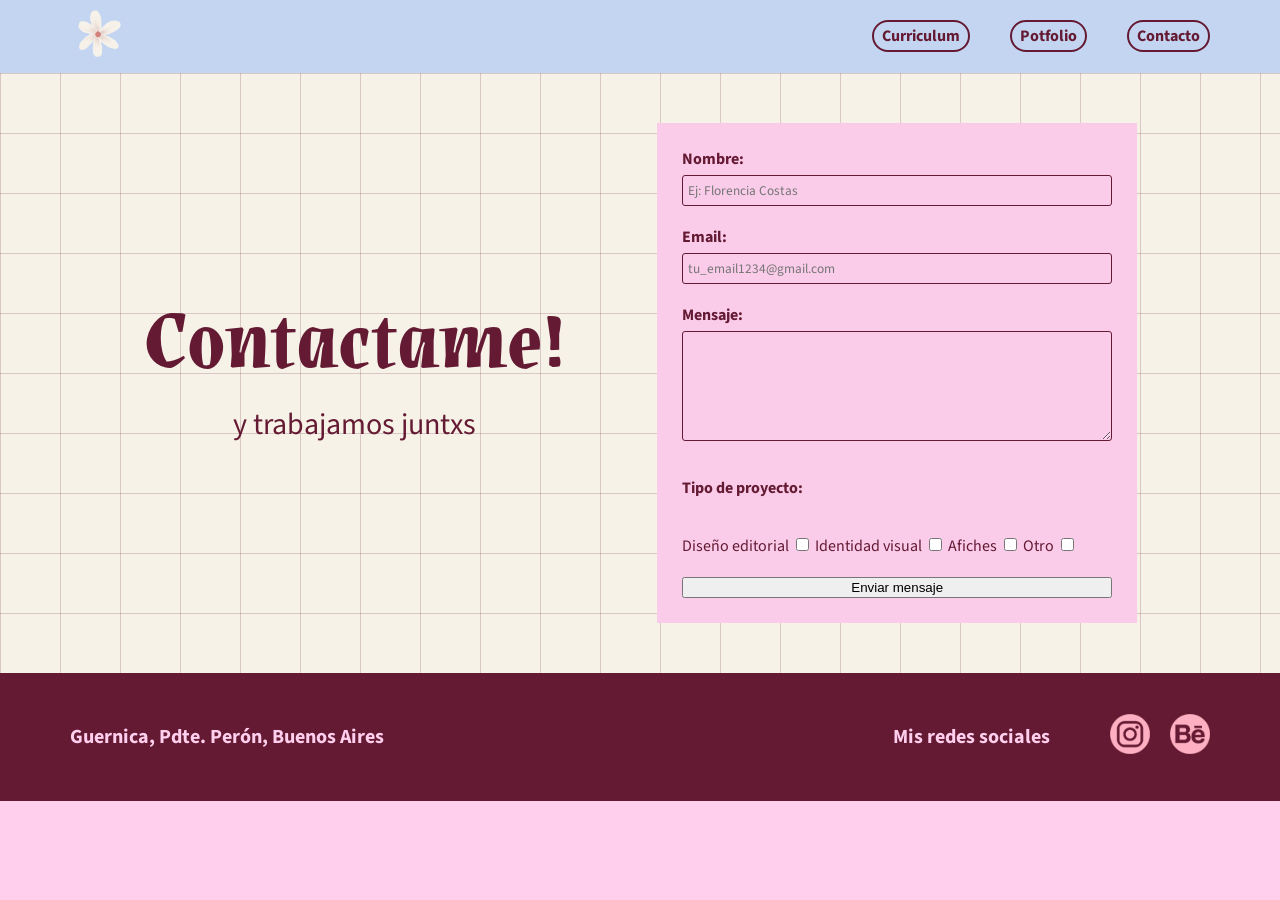
==== contacto.html @ 0b3b7bdd "Actualizacion y nuevos archivos html" ====
<!DOCTYPE html>
<html lang="es">

<head>
    <meta charset="utf-8" />
    <title>Florencia Costas</title>
    <link href="estilos.css" rel="stylesheet" type="text/css">
    <link rel="icon" href="img/icon.png" type="image/png">
    <style>
        @import url('https://fonts.googleapis.com/css2?family=Source+Sans+3:ital,wght@0,200..900;1,200..900&display=swap');
    </style>
</head>

<body>
    <header>
        <a href="index.html">
        <img src="img/flor-blanca.gif" alt="Volver al inicio" width="60">
        </a>
        <nav class="navegador">
            <a href="curriculum.html"> Curriculum</a>
            <a href="portfolio.html"> Potfolio</a>
            <a href="contacto.html"> Contacto</a>
        </nav>
    </header>

    <main>
        <section class="contactame">
            <div class="titulo-contacto">
                <h1>Contactame!</h1>
                <h2>y trabajamos juntxs</h2>
            </div>

            <form class="formulario" method="post" action="" target="_blank" enctype="text/plain">
                <div class="campo">
                    <label for="nombre">Nombre:</label>
                    <input type="text" name="Nombre" id="Nombre" maxlength="25" placeholder="Ej: Florencia Costas"
                        required>
                </div>

                <div class="campo">
                    <label for="email">Email:</label>
                    <input type="email" name="Email" id="Email" placeholder="tu_email1234@gmail.com" required>
                </div>

                <div class="campo">
                    <label form="mensaje">Mensaje:</label>
                    <textarea id="Mensaje" name="Mensaje"></textarea>
                </div>

                <p class="titulo-proyecto">Tipo de proyecto:</p>
                <div class="opciones-proyecto">
                    <label>Diseño editorial <input type="checkbox" name="Proyecto" value="Editorial"></label>
                    <label>Identidad visual <input type="checkbox" name="Proyecto" value="Identidad-visual"></label>
                    <label>Afiches <input type="checkbox" name="Proyecto" value="Afiches"></label>
                    <label>Otro <input type="checkbox" name="Proyecto" value="Otro"></label>
                </div>
                <button type="submit" class="boton-enviar">
                    Enviar mensaje
                </button>
            </form>
        </section>
    </main>

    <footer>
        <p>Guernica, Pdte. Perón, Buenos Aires</p>
        <div class="redes">
            <p>Mis redes sociales</p>
            <ul class="redes">
                <li>
                    <a href="https://www.instagram.com/florrcostas/" target="_blank">
                        <img src="img/instagram.png" alt="instagram" width="40">
                    </a>
                </li>
                <li>
                    <a href="https://www.behance.net/florenciacostas" target="_blank">
                        <img src="img/behance.png" alt="Behance" width="40">
                    </a>
                </li>
            </ul>
        </div>
    </footer>
</body>
---- estilos.css ----
/*CSS DOCUMENT*/
@charset "UTF-8";

/*configuraciones generales*/
@font-face {
    font-family: "Sincopa";
    src: url(fonts/Sincopa\ Ella.otf) format(truetype);
    font-weight: 900;
    font-style: normal;
}

* {
    box-sizing: border-box;
}

body {
    font-family: "Source Sans 3", sans-serif;
    background-color: #ffcfed;
    margin: 0%;
}

/*CONFIGURANDO EL HEADER*/

header {
    display: flex;
    justify-content: space-between;
    align-items: center;
    width: 100%;
    flex-wrap: wrap;
    padding: 5px 70px;
    background-color: #C4D5F1;
}

.navegador {
    display: flex;
    gap: 40px;
}

.navegador a {
    text-decoration: none;
    border: 2.8px solid #641A33;
    border-radius: 100px;
    padding: 3px 8px;
    font-family: 'Source Sans 3', sans-serif;
    font-weight: bold;
    color: #641A33;
}

.navegador a:hover {
    background-color: #641A33;
    color: #C4D5F1;
}

/*ACA EMPIEZA EL MAIN*/

.texto-presentacion {
    display: flex;
    flex-direction: column;
    padding-top: 30px;
}

.presentacion {
    display: flex;
    align-items: center;
    justify-content: center;
    padding: 20px 30px;
    gap: 60px;


    /*Este es el fondo de la presentacion*/

    background-color: #ffcfed;
    background-image:
        linear-gradient(rgb(100, 26, 51, 0.20)1px, transparent 1px),
        linear-gradient(90deg, rgb(100, 26, 51, 0.20) 1px, transparent 1px);
    background-size: 60px 60px;
}

.texto-presentacion h1 {
    font-family: 'Sincopa', sans-serif;
    color: #641A33;
    font-size: 80px;
    margin: 0 0 10px 0;
}

.texto-presentacion h2 {
    font-family: "Source Sans 3", sans-serif;
    font-weight: normal;
    color: #641A33;
    font-size: 30px;
    margin: 0;
}

.mi-info h3 {
    font-family: 'Sincopa', sans-serif;
    color: #641A33;
    font-size: 25px;
    border-bottom: 1px solid #641A33;
}

.estampillas {
    display: flex;
    align-items: center;
    justify-content: space-evenly;
    gap: 20px;
    padding: 0 0px 100px;
}

.mi-info {
    padding: 30px 70px 0;
    background-color: #F6F2E7;
}

/*Configurando CURRICULUM*/

h1 {
    font-family: 'Sincopa', sans-serif;
    color: #641A33;
    font-size: 80px;
    text-align: center;
    text-decoration-thickness: 3px;
    text-underline-offset: 3px;
    margin-top: 150px;
}

h2 {
    font-family: 'Sincopa', sans-serif;
    color: #641A33;
    font-size: 30px;
    text-align: center;
}

.herramientas {
    display: flex;
    gap: 20px;
    list-style: none;
    justify-content: center;
}

.sobre-mi {
    padding-left: 180px;
    padding-right: 100px;
    display: flex;
    column-gap: 30px;
    justify-content: flex-start;
    align-items: center;
    margin-bottom: 100px;
    margin-top: 205px;
    padding-top: 60px;
    padding-bottom: 60px;
    background-color: #C4D5F1;
}

.soy {
    width: 300px;
}

.soy:last-child {
    width: 600px;
}

.soy p {
    font-size: 18px;
    font-family: 'Source Sans 3', sans-serif;
    font-weight: 500;
    color: #641A33;
}

.sobre-mi h3 {
    color: #641A33;
    border-bottom: 2px solid #641A33;
}

h1,
h2 {
    margin-bottom: 0;
    justify-content: center;
}

h3 {
    font-family: 'Sincopa', sans-serif;
    color: #641A33;
    font-size: 30px;
    margin-bottom: 50px;
    border-bottom: 2px solid #641A33;
}

h4 {
    margin-top: 0;
    margin-bottom: 15px;
    font-size: 20px;
    font-weight: bold;
    color: #641A33;
}

.formacion {
    margin: 30px 100px;
}

.experiencia {
    margin: 100px 100px;
}

.experiencia>h3 {
    text-align: left;
}

.exp-item {
    display: flex;
    gap: 80px;
    margin-bottom: 60px;
}

.exp-titulo {
    width: 35%;
}

.exp-descripcion {
    width: 65%;
}

.exp-descripcion ul {
    list-style: none;
    margin-top: 0;
}

.exp-descripcion li {
    margin-bottom: 12px;
    color: #641A33;
    font-size: 18px;
}

.exp-descripcion li::before {
    content: "✿";
    margin-right: 10px;
    color: #641A33;
}

.formacion p,
.experiencia p {
    font-size: 15px;
    color: #641A33;
}

.conocimientos {
    margin: 100px 100px;
}


/*Configurando PORTFOLIO*/


/*Configurando CONTACTO*/

.contactame {
    display: flex;
    justify-content: space-evenly;
    align-items: center;
    gap: 50px;
    padding: 0 8%;
    min-height: 600px;

    /*Este es el fondo de CONTACTO*/

    background-color: #F6F2E7;
    background-image: linear-gradient(rgb(100, 26, 51, 0.20)1px, transparent 1px),
        linear-gradient(90deg, rgb(100, 26, 51, 0.20) 1px, transparent 1px);
    background-size: 60px 60px;
}


.titulo-contacto {
    text-align: right;
}

.titulo-contacto h1 {
    font-family: 'Sincopa', sans-serif;
    font-size: 80px;
    color: #641A33;
    margin: 0 0 8px 0;
}

.titulo-contacto h2 {
    font-family: "Source Sans 3", sans-serif;
    font-weight: normal;
    font-size: 30px;
    color: #641A33;
    margin: 0;
}

/*Configurando FORMULARIO*/

.formulario {
    display: flex;
    flex-direction: column;
    gap: 20px;
    width: 480px;
    padding: 25px;
    background-color: #facce9;
}

.campo {
    display: flex;
    flex-direction: column;
    gap: 5px;
    font-family: "Source Sans 3", sans-serif;
    font-weight: bold;
}

.campo input,
.campo textarea {
    width: 100%;
    box-sizing: border-box;
    border: 1px solid #641A33;
    border-radius: 3px;
    background-color: transparent;
    padding: 5px;
    font-family: "Source Sans 3", sans-serif;
    color: #641A33;
}

.campo textarea {
    height: 110px;
    resize: vertical;
}

.formulario label,
.titulo-proyecto {
    color: #641A33;
}

.opciones-protecto {
    display: flex;
    flex-direction: row;
    flex-wrap: wrap;
    gap: 10px;
}

.titulo-proyecto {
    font-family: "Source Sans 3", sans-serif;
    font-weight: bold;
}


/*ACA EMPIEZA EL FOOTER*/
footer {
    display: flex;
    justify-content: space-between;
    align-items: center;
    background-color: #641A33;
    padding: 25px 70px;
}

footer p {
    font-size: 20px;
    font-weight: bold;
    color: #ffcfed;
    margin: 0;
}

.redes {
    display: flex;
    align-items: center;
    gap: 20px;
    list-style: none
}

.redes p {
    font-weight: bold;
    font-size: 20px;
    color: #ffcfed;
}
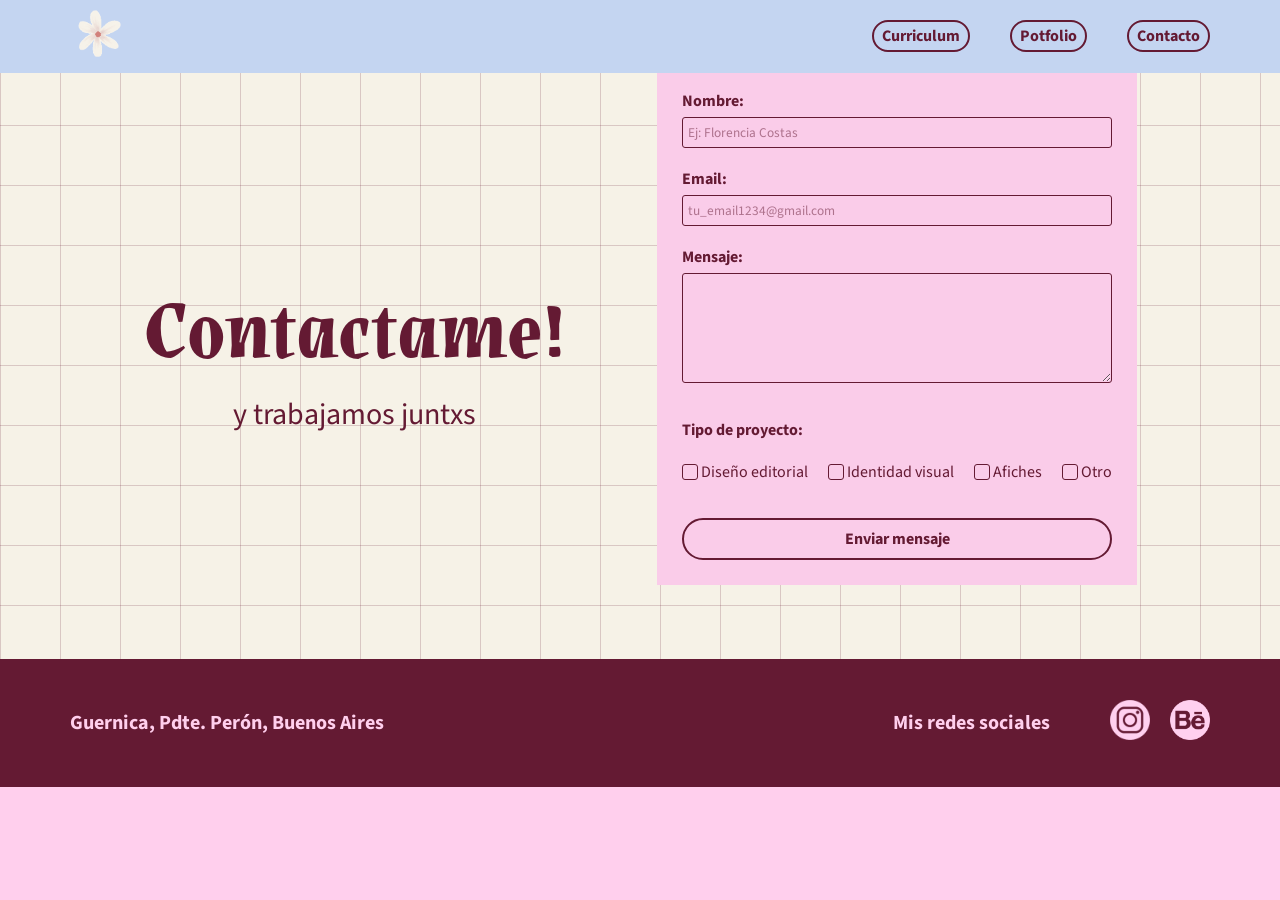
==== commit fdc97e81: "Entrega final TP3" ====
--- a/contacto.html
+++ b/contacto.html
@@ -49,10 +49,10 @@
 
                 <p class="titulo-proyecto">Tipo de proyecto:</p>
                 <div class="opciones-proyecto">
-                    <label>Diseño editorial <input type="checkbox" name="Proyecto" value="Editorial"></label>
-                    <label>Identidad visual <input type="checkbox" name="Proyecto" value="Identidad-visual"></label>
-                    <label>Afiches <input type="checkbox" name="Proyecto" value="Afiches"></label>
-                    <label>Otro <input type="checkbox" name="Proyecto" value="Otro"></label>
+                    <label><input type="checkbox" name="Proyecto" value="Editorial">Diseño editorial</label>
+                    <label><input type="checkbox" name="Proyecto" value="Identidad-visual">Identidad visual</label>
+                    <label><input type="checkbox" name="Proyecto" value="Afiches">Afiches</label>
+                    <label><input type="checkbox" name="Proyecto" value="Otro">Otro</label>
                 </div>
                 <button type="submit" class="boton-enviar">
                     Enviar mensaje
--- a/estilos.css
+++ b/estilos.css
@@ -19,9 +19,14 @@
     margin: 0%;
 }
 
-/*CONFIGURANDO EL HEADER*/
+/*Estilos para el HEADER*/
 
 header {
+    position: fixed;
+    top: 0;
+    left: 0;
+    width: 100%;
+    z-index: 1000;
     display: flex;
     justify-content: space-between;
     align-items: center;
@@ -51,7 +56,34 @@
     color: #C4D5F1;
 }
 
+/*HEADER Y NAV PARA CELULARES*/
+
+@media screen and (max-width: 500px) {
+    header {
+        padding: 10px 20px;
+        flex-direction: column;
+        gap: 15px;
+    }
+
+    .navegador {
+        flex-wrap: wrap;
+        justify-content: center;
+        gap: 10px;
+    }
+
+    .navegador a {
+        font-size: 12px;
+    }
+}
+
 /*ACA EMPIEZA EL MAIN*/
+
+main {
+    padding-top: 65px;
+}
+
+
+/*Estilos para el INDEX*/
 
 .texto-presentacion {
     display: flex;
@@ -78,7 +110,7 @@
 
 .texto-presentacion h1 {
     font-family: 'Sincopa', sans-serif;
-    color: #641A33;
+    color: #641a33;
     font-size: 80px;
     margin: 0 0 10px 0;
 }
@@ -100,10 +132,40 @@
 
 .estampillas {
     display: flex;
-    align-items: center;
+    align-items: flex-start;
     justify-content: space-evenly;
     gap: 20px;
-    padding: 0 0px 100px;
+    padding: 0 0 50px;
+}
+
+.estampilla {
+    display: flex;
+    flex-direction: column;
+    align-items: center;
+    flex: 0 1 150px;
+    min-width: 0;
+    text-align: center;
+}
+
+.estampilla img {
+    width: 100%;
+    height: 150px;
+    object-fit: contain;
+    display: block;
+}
+
+.descripcion {
+    font-family: 'Source Sans 3', sans-serif;
+    font-size: 14px;
+    color: #641A33;
+    margin-top: 12px;
+
+    opacity: 0;
+    transition: opacity 0.3s;
+}
+
+.estampilla:hover .descripcion {
+    opacity: 1;
 }
 
 .mi-info {
@@ -111,7 +173,59 @@
     background-color: #F6F2E7;
 }
 
-/*Configurando CURRICULUM*/
+.mi-portfolio h3 {
+    font-family: 'Sincopa', sans-serif;
+    color: #641A33;
+    font-size: 25px;
+    border-bottom: 1px solid #641A33;
+}
+
+.mi-portfolio {
+    padding: 30px 70px 30px;
+    background-color: #C4D5F1
+}
+
+.tarjeta-portfolio {
+    display: block;
+    position: relative;
+    width: 100%;
+    max-width: 900px;
+    margin: 30px auto;
+    overflow: hidden;
+    text-decoration: none;
+}
+
+.tarjeta-portfolio img {
+    display: block;
+    width: 100%;
+    height: auto;
+}
+
+.capa-portfolio {
+    position: absolute;
+    inset: 0;
+    background-color: rgb(101, 26, 51, 0.5);
+    display: flex;
+    align-items: flex-end;
+    justify-content: flex-end;
+    padding: 25px;
+    box-sizing: border-box;
+    opacity: 0;
+    transition: opacity 0.3s ease;
+}
+
+.capa-portfolio h4 {
+    font-family: 'Sincopa', sans-serif;
+    font-size: 40px;
+    color: #F6F2E7;
+    margin: 0;
+}
+
+.tarjeta-portfolio:hover .capa-portfolio {
+    opacity: 1;
+}
+
+/*Estilos para CURRICULUM del TP1*/
 
 h1 {
     font-family: 'Sincopa', sans-serif;
@@ -138,24 +252,16 @@
 }
 
 .sobre-mi {
-    padding-left: 180px;
-    padding-right: 100px;
-    display: flex;
-    column-gap: 30px;
-    justify-content: flex-start;
-    align-items: center;
+    display: flex;
+    justify-content: center;
+    align-items: center;
+    gap: 50px;
+    padding: 60px 100px;
     margin-bottom: 100px;
-    margin-top: 205px;
-    padding-top: 60px;
-    padding-bottom: 60px;
-    background-color: #C4D5F1;
+    background-color: #F6F2E7;
 }
 
 .soy {
-    width: 300px;
-}
-
-.soy:last-child {
     width: 600px;
 }
 
@@ -168,21 +274,47 @@
 
 .sobre-mi h3 {
     color: #641A33;
-    border-bottom: 2px solid #641A33;
+    border-bottom: 1px solid #641A33;
+}
+
+.titulo-cv {
+    padding: 100px;
+    min-height: 550px;
+    box-sizing: border-box;
+    display: flex;
+    flex-direction: column;
+    justify-content: center;
+    align-items: center;
+    padding-top: 42px;
+
+    /*Fondo*/
+    background-image:
+        linear-gradient(rgb(100, 26, 51, 0.20)1px, transparent 1px),
+        linear-gradient(90deg, rgb(100, 26, 51, 0.20) 1px, transparent 1px);
+    background-size: 60px 60px;
 }
 
 h1,
 h2 {
-    margin-bottom: 0;
     justify-content: center;
 }
 
+.titulo-cv h1 {
+    margin-top: 0;
+    margin-bottom: 10px;
+}
+
+.titulo-cv h2 {
+    margin-top: 0;
+    margin-bottom: 20px;
+}
+
 h3 {
     font-family: 'Sincopa', sans-serif;
     color: #641A33;
     font-size: 30px;
-    margin-bottom: 50px;
-    border-bottom: 2px solid #641A33;
+    margin-bottom: 20px;
+    border-bottom: 1px solid #641A33;
 }
 
 h4 {
@@ -247,20 +379,124 @@
 }
 
 
-/*Configurando PORTFOLIO*/
-
-
-/*Configurando CONTACTO*/
+/*Estilos para PORTFOLIO*/
+
+.portfolio-pres {
+    min-height: 90vh;
+    display: flex;
+    justify-content: center;
+    align-items: center;
+    box-sizing: border-box;
+    padding: 20px 30px 100px 0px;
+
+    /*Este es el fondo*/
+
+    background-color: #F6F2E7;
+    background-image:
+        linear-gradient(rgba(196, 213, 241, 0.3) 25px, transparent 1px),
+        linear-gradient(90deg, rgb(196, 213, 241, 0.3) 25px, transparent 1px);
+    background-size: 60px 60px;
+    background-position: 0 25px, 0 0;
+
+}
+
+.galeria {
+    display: grid;
+    grid-template-columns: repeat(3, 200px);
+    justify-content: center;
+    gap: 30px;
+    padding: 100px;
+    padding-top: 80px;
+}
+
+.titulo-galeria h3 {
+    font-family: 'Sincopa', sans-serif;
+    color: #641A33;
+    font-size: 25px;
+    border-bottom: 1px solid #641A33;
+    margin: 0px 70px;
+    margin-top: 80px;
+}
+
+.proyecto img {
+    width: 200px;
+    display: block;
+    transition: transform 0.3s ease;
+}
+
+.proyecto img:hover {
+    transform: scale(1.08);
+}
+
+.proyecto {
+    overflow: hidden;
+}
+
+.boton-volver {
+    display: inline-block;
+    position: fixed;
+    top: 30px;
+    left: 40px;
+    z-index: 1000;
+    text-decoration: none;
+    border: 2.8px solid #641A33;
+    border-radius: 100px;
+    padding: 6px 15px;
+    font-family: 'Source Sans 3', sans-serif;
+    font-weight: bold;
+    color: #641A33;
+}
+
+.detalle-proyecto {
+    display: flex;
+    flex-direction: column;
+    align-items: center;
+    padding-top: 60px;
+    padding-bottom: 80px;
+}
+
+.detalle-proyecto img {
+    max-width: 100%;
+    height: auto;
+    display: block;
+}
+
+.detalle-proyecto h2 {
+    font-family: 'Source Sans 3', sans-serif;
+    font-size: 20px;
+    font-weight: bold;
+    color: #641A33;
+    margin: 20px 0 0;
+}
+
+.detalle-proyecto p {
+    font-family: 'Source Sans 3', sans-serif;
+    font-size: 20px;
+    color: #641A33;
+    margin: 4px 0 0;
+}
+
+.boton-volver:hover {
+    background-color: #641A33;
+    color: #ffcfed;
+    ;
+}
+
+.pagina-proyecto {
+    padding: 0px;
+}
+
+/*Estilos para CONTACTO*/
 
 .contactame {
     display: flex;
     justify-content: space-evenly;
     align-items: center;
     gap: 50px;
-    padding: 0 8%;
-    min-height: 600px;
-
-    /*Este es el fondo de CONTACTO*/
+    padding: 0px 8%;
+    min-height: 594px;
+
+    /*Este es el fondo*/
 
     background-color: #F6F2E7;
     background-image: linear-gradient(rgb(100, 26, 51, 0.20)1px, transparent 1px),
@@ -288,7 +524,13 @@
     margin: 0;
 }
 
-/*Configurando FORMULARIO*/
+.campo input::placeholder,
+.campo textarea::placeholder {
+    color: #641A33;
+    opacity: 0.5;
+}
+
+/*Estilos para FORMULARIO*/
 
 .formulario {
     display: flex;
@@ -297,6 +539,7 @@
     width: 480px;
     padding: 25px;
     background-color: #facce9;
+    align-self: flex-start;
 }
 
 .campo {
@@ -329,20 +572,84 @@
     color: #641A33;
 }
 
-.opciones-protecto {
+.opciones-proyecto {
     display: flex;
     flex-direction: row;
     flex-wrap: wrap;
-    gap: 10px;
+    column-gap: 50px;
+    gap: 20px;
+    margin-bottom: 15px;
 }
 
 .titulo-proyecto {
     font-family: "Source Sans 3", sans-serif;
     font-weight: bold;
-}
+    margin-bottom: 0;
+}
+
+.campo input:focus,
+.campo textarea:focus {
+    outline-color: #641A33;
+}
+
+.opciones-proyecto input[type="checkbox"] {
+    accent-color: #641A33;
+}
+
+.boton-enviar {
+    background-color: transparent;
+    border: 2px solid #641A33;
+    border-radius: 100px;
+    padding: 8px 20px;
+    color: #641A33;
+    font-family: "Source Sans 3", sans-serif;
+    font-size: 16px;
+    font-weight: bold;
+    cursor: pointer;
+    transition: 0.3s;
+}
+
+.boton-enviar:hover {
+    background-color: #641A33;
+    color: #facce9;
+}
+
+.opciones-proyecto input[type="checkbox"] {
+    appearance: none;
+    width: 16px;
+    height: 16px;
+    border: 1.5px solid #641A33;
+    border-radius: 3px;
+    background-color: #facce9;
+    cursor: pointer;
+    position: relative;
+    margin: 0;
+}
+
+.opciones-proyecto input[type="checkbox"]:checked {
+    background-color: #641A33;
+}
+
+.opciones-proyecto input[type="checkbox"]:checked::after {
+    content: "✓";
+    color: #facce9;
+    font-size: 14px;
+    font-weight: bold;
+    position: absolute;
+    left: 2px;
+    top: -2px;
+}
+
+.opciones-proyecto label {
+    display: inline-flex;
+    align-items: center;
+    gap: 3px;
+}
+
 
 
 /*ACA EMPIEZA EL FOOTER*/
+
 footer {
     display: flex;
     justify-content: space-between;
